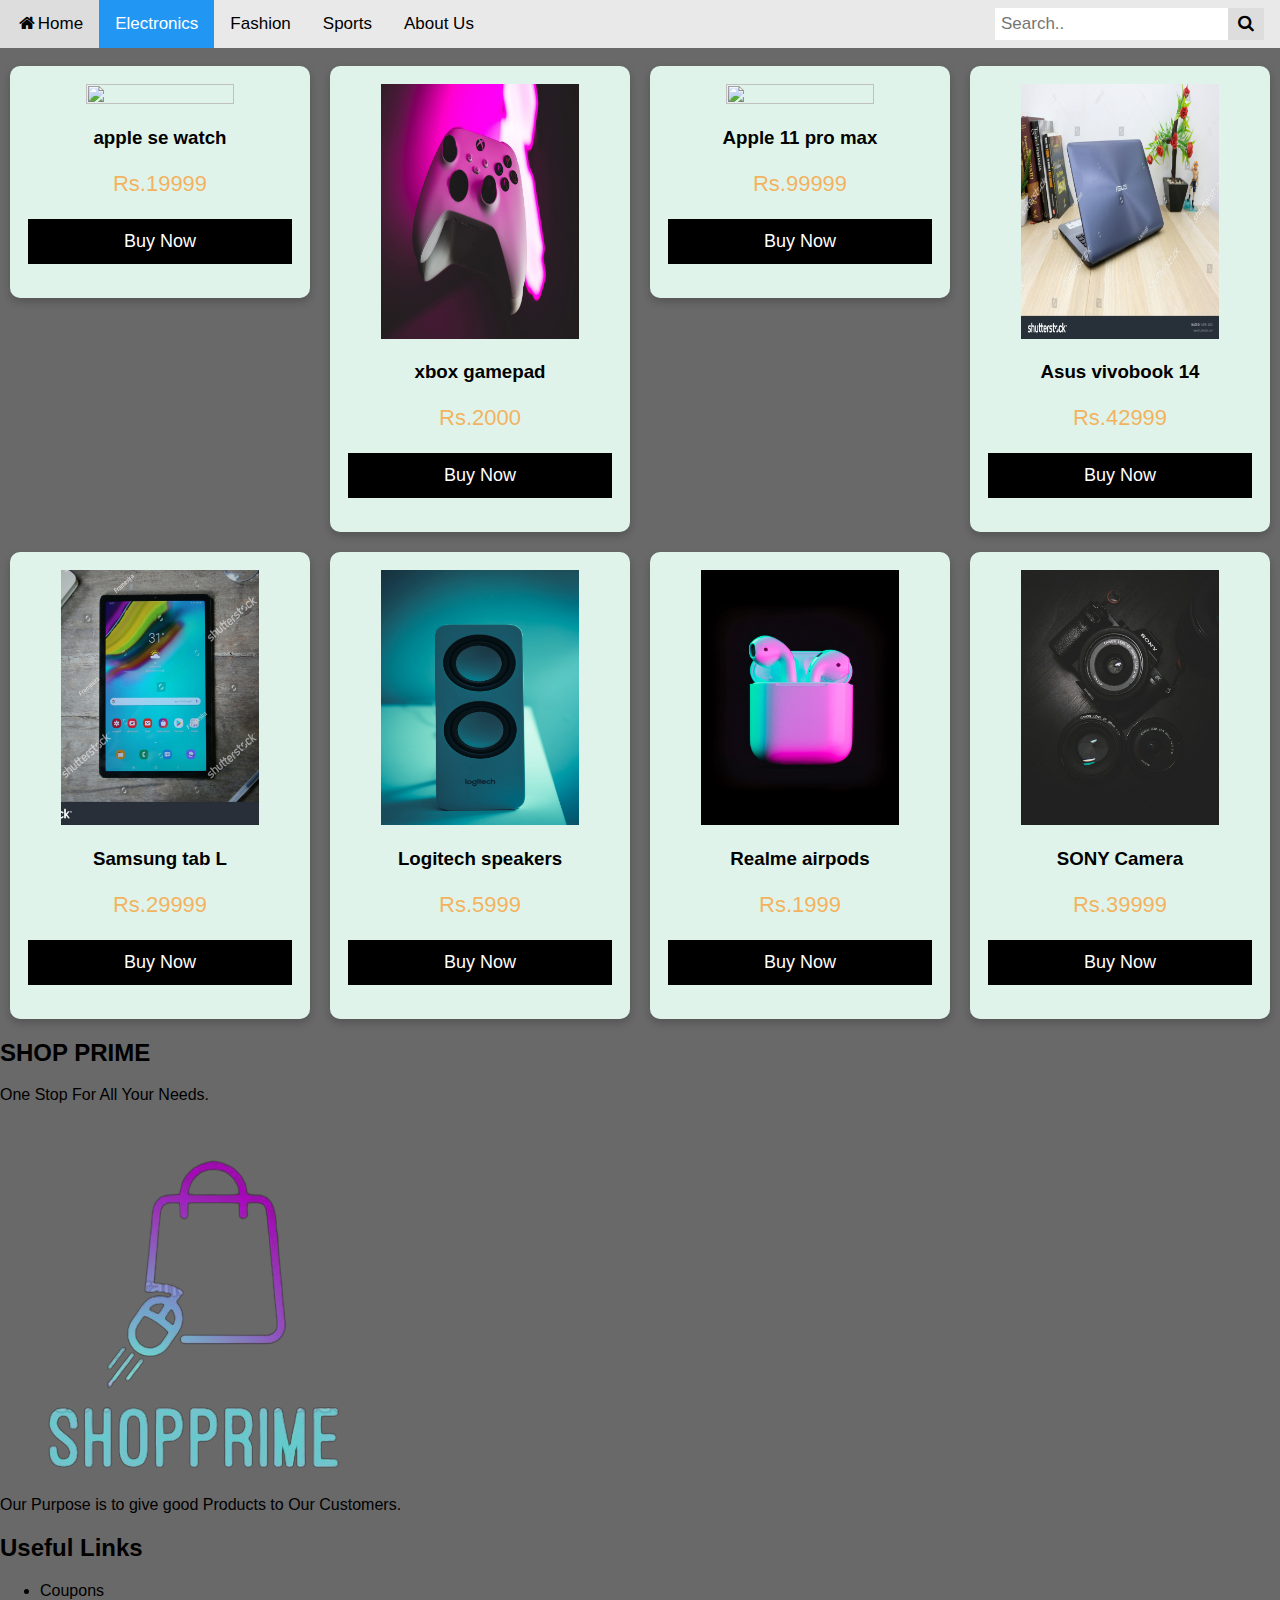
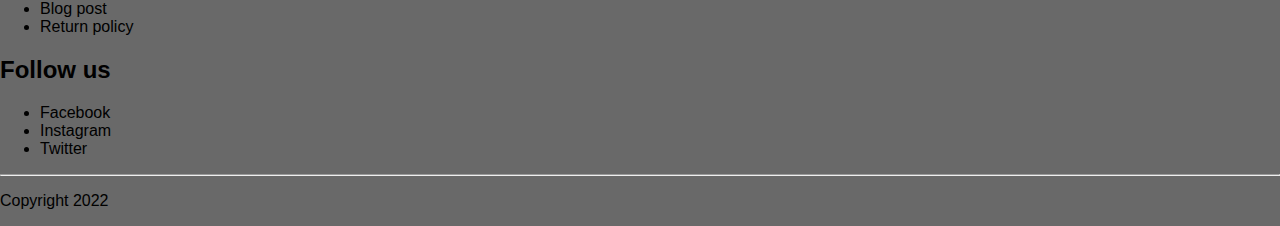
==== electronics.html @ 038fa827 "Add files via upload" ====
<!DOCTYPE html>
<html>
<head>
    <meta name="viewport" content="width=device-width, initial-scale=1">
<link rel="stylesheet" href="https://cdnjs.cloudflare.com/ajax/libs/font-awesome/4.7.0/css/font-awesome.min.css">
<link rel="stylesheet" href="https://fonts.googleapis.com/css?family=Sofia&effect=fire">
<link rel="stylesheet" href="styles.css">

</head>
<body>

<div class="topnav">
  <a  href="index.html"><i class="fa fa-home fa-fw" aria-hidden="true"></i>Home</a>
  <a class="active" >Electronics</a> 
  <a href="fashion.html">Fashion</a>
  <a href="sports.html">Sports</a>
  <a href="about.html">About Us</a>
  <div class="search-container">
    <form action="#">
      <input type="text" placeholder="Search.." name="search">
      <button type="submit"><i class="fa fa-search"></i></button>
    </form>
  </div>
</div>
<br>
<div class="row">
  <div class="column">
    <div class="card">
      <img src="images/apple watch.jpg" style="width: 75%;height: 75%;">
      <h3>apple se watch</h3>
      <p class="price">Rs.19999</p>
      <form action="checkout.html">
  <p><button>Buy Now</button></p></form>
    </div>
  </div>

  <div class="column">
    <div class="card">
      <img src="xbox.jpg" style="width: 75%;height: 75%;">
  <h3>xbox gamepad</h3>
  <p class="price">Rs.2000</p>
  <form action="checkout.html">
  <p><button>Buy Now</button></p></form>
    </div>
  </div>
  
  <div class="column">
    <div class="card">
      <img src="iphone11.jpg" style="width: 75%;height: 75%;">
      <h3>Apple 11 pro max</h3>
      <p class="price">Rs.99999</p>
      <form action="checkout.html">
  <p><button>Buy Now</button></p></form>
    </div>
  </div>
  
  <div class="column">
    <div class="card">
      <img src="laptop.jpg" style="width: 75%;height: 75%;">
      <h3>Asus vivobook 14</h3>
      <p class="price">Rs.42999</p>
      <form action="checkout.html">
  <p><button>Buy Now</button></p></form>
    </div>
  </div>

  <div class="column">
    <div class="card">
      <img src="samsung tablet.jpg" style="width: 75%;height: 75%;">
      <h3>Samsung tab L</h3>
      <p class="price">Rs.29999</p>
      <form action="checkout.html">
  <p><button>Buy Now</button></p></form>
    </div>
  </div>

  <div class="column">
    <div class="card">
      <img src="speakers.jpg" style="width: 75%;height: 75%;">
      <h3>Logitech speakers</h3>
      <p class="price">Rs.5999</p>
      <form action="checkout.html">
  <p><button>Buy Now</button></p></form>
    </div>
  </div>

  

  <div class="column">
    <div class="card">
      <img src="airpods.jpg" style="width: 75%;height: 75%;">
      <h3>Realme airpods</h3>
      <p class="price">Rs.1999</p>
      <form action="checkout.html">
  <p><button>Buy Now</button></p></form>
    </div>
  </div>

  <div class="column">
    <div class="card">
      <img src="camera.jpg" style="width: 75%;height: 75%;">
      <h3>SONY Camera</h3>
      <p class="price">Rs.39999</p>
      <form action="checkout.html">
  <p><button>Buy Now</button></p></form>
    </div>
  </div>

  
</div>


<!------------footer--------->
<div class="footer">
  <div class="container">
      <div class="row">
         <div class="footer-col-1">
            <h2>SHOP PRIME</h2>
            <p>One Stop For All Your Needs.</p>
              <div class="app-logo">
              </div>
          </div>
          <div class="footer-col-2">
             <img src="logoback.png">
            <p>Our Purpose is to give good Products to Our Customers.</p>
          </div>
          <div class="footer-col-3">
            <h2>Useful Links</h2>
            <ul>
               <li>Coupons</li>
               <li>Blog post</li>
               <li>Return policy</li>
             </ul>
          </div>
        <div class="footer-col-4">
            <h2>Follow us</h2>
            <ul>
               <li>Facebook</li>
               <li>Instagram</li>
               <li>Twitter</li>
             </ul>
          </div>
      </div>
       <hr>
          <p class="copyright">Copyright 2022</p> 
       
   </div>
</div


</body>
</html>
---- styles.css ----
body {
  background-color: dimgray;
    margin: 0;
    font-family: Arial, Helvetica, sans-serif;
  }
  
  .topnav {
    overflow: hidden;
    background-color: #e9e9e9;
    width: 100%;
    top: 0;
  }
  
  .topnav a {
    float: left;
    display: block;
    color: black;
    text-align: center;
    padding: 14px 16px;
    text-decoration: none;
    font-size: 17px;
  }
  
  .topnav a:hover {
    background-color: #ddd;
    color: black;
  }
  
  .topnav a.active {
    background-color: #2196F3;
    color: white;
  }
  
  .topnav .search-container {
    float: right;
  }
  
  .topnav input[type=text] {
    padding: 6px;
    margin-top: 8px;
    font-size: 17px;
    border: none;
  }
  
  
  .topnav .search-container button {
    float: right;
    padding: 6px 10px;
    margin-top: 8px;
    margin-right: 16px;
    background: #ddd;
    font-size: 17px;
    border: none;
    cursor: pointer;
  }
  
  .topnav .search-container button:hover {
    background: #ccc;
  }
  @media screen and (max-width: 600px) {
    .topnav .search-container {
      float: none;
    }
    .topnav a, .topnav input[type=text], .topnav .search-container button {
      float: none;
      display: block;
      text-align: left;
      width: 100%;
      margin: 0;
      padding: 14px;
    }
    .topnav input[type=text] {
      border: 1px solid #ccc;  
    }
  }
      * {
        box-sizing: border-box;
      }
      
      body {
        font-family: Arial, Helvetica, sans-serif;
      }
      
      /* Float four columns side by side */
      .column {
        float: left;
        width: 25%;
        padding: 0 10px 20px;
      }
      
      /* Remove extra left and right margins, due to padding */
      /*.row {margin: 30px 30px 30px;}*/
      
      
      /* Clear floats after the columns */
      .row:after {
        display: table;
        clear: both;
        
      }
      
      /* Responsive columns */
      @media screen and (max-width: 600px) {
        .column {
          width: 100%;
          display: block;
          margin-bottom: 20px;
        }
      }
      
      /* Style the counter cards */
      .card {
        border-radius: 10px;
        box-shadow: 0 4px 8px 0 rgba(0, 0, 0, 0.2);
        padding: 18px;
        text-align: center;
        background-color: #e0f3ea;
      }
      .card button {
            border: none;
            outline: 0;
            padding: 12px;
            color: white;
            background-color: #000;
            text-align: center;
            cursor: pointer;
            width: 100%;
            font-size: 18px;
          }
          .price {
            color: rgba(243, 177, 92, 0.979);
            font-size: 22px;
          }
          
          .card button:hover {
            opacity: 0.7;
          }
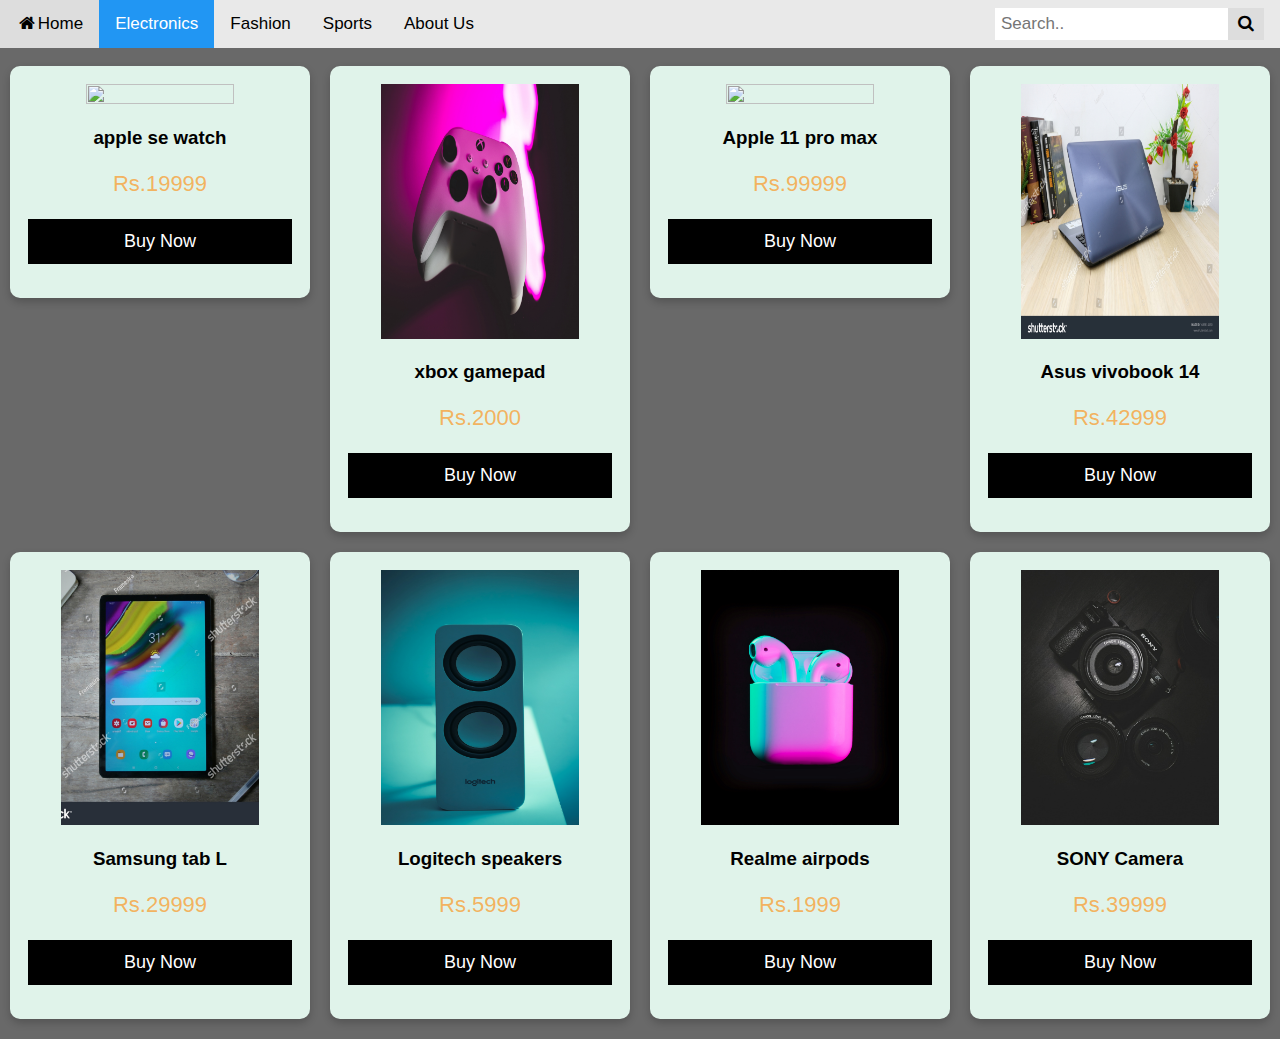
==== commit 0890b940: "Update electronics.html" ====
--- a/electronics.html
+++ b/electronics.html
@@ -110,43 +110,7 @@
 </div>
 
 
-<!------------footer--------->
-<div class="footer">
-  <div class="container">
-      <div class="row">
-         <div class="footer-col-1">
-            <h2>SHOP PRIME</h2>
-            <p>One Stop For All Your Needs.</p>
-              <div class="app-logo">
-              </div>
-          </div>
-          <div class="footer-col-2">
-             <img src="logoback.png">
-            <p>Our Purpose is to give good Products to Our Customers.</p>
-          </div>
-          <div class="footer-col-3">
-            <h2>Useful Links</h2>
-            <ul>
-               <li>Coupons</li>
-               <li>Blog post</li>
-               <li>Return policy</li>
-             </ul>
-          </div>
-        <div class="footer-col-4">
-            <h2>Follow us</h2>
-            <ul>
-               <li>Facebook</li>
-               <li>Instagram</li>
-               <li>Twitter</li>
-             </ul>
-          </div>
-      </div>
-       <hr>
-          <p class="copyright">Copyright 2022</p> 
-       
-   </div>
-</div
 
 
 </body>
-</html>+</html>
